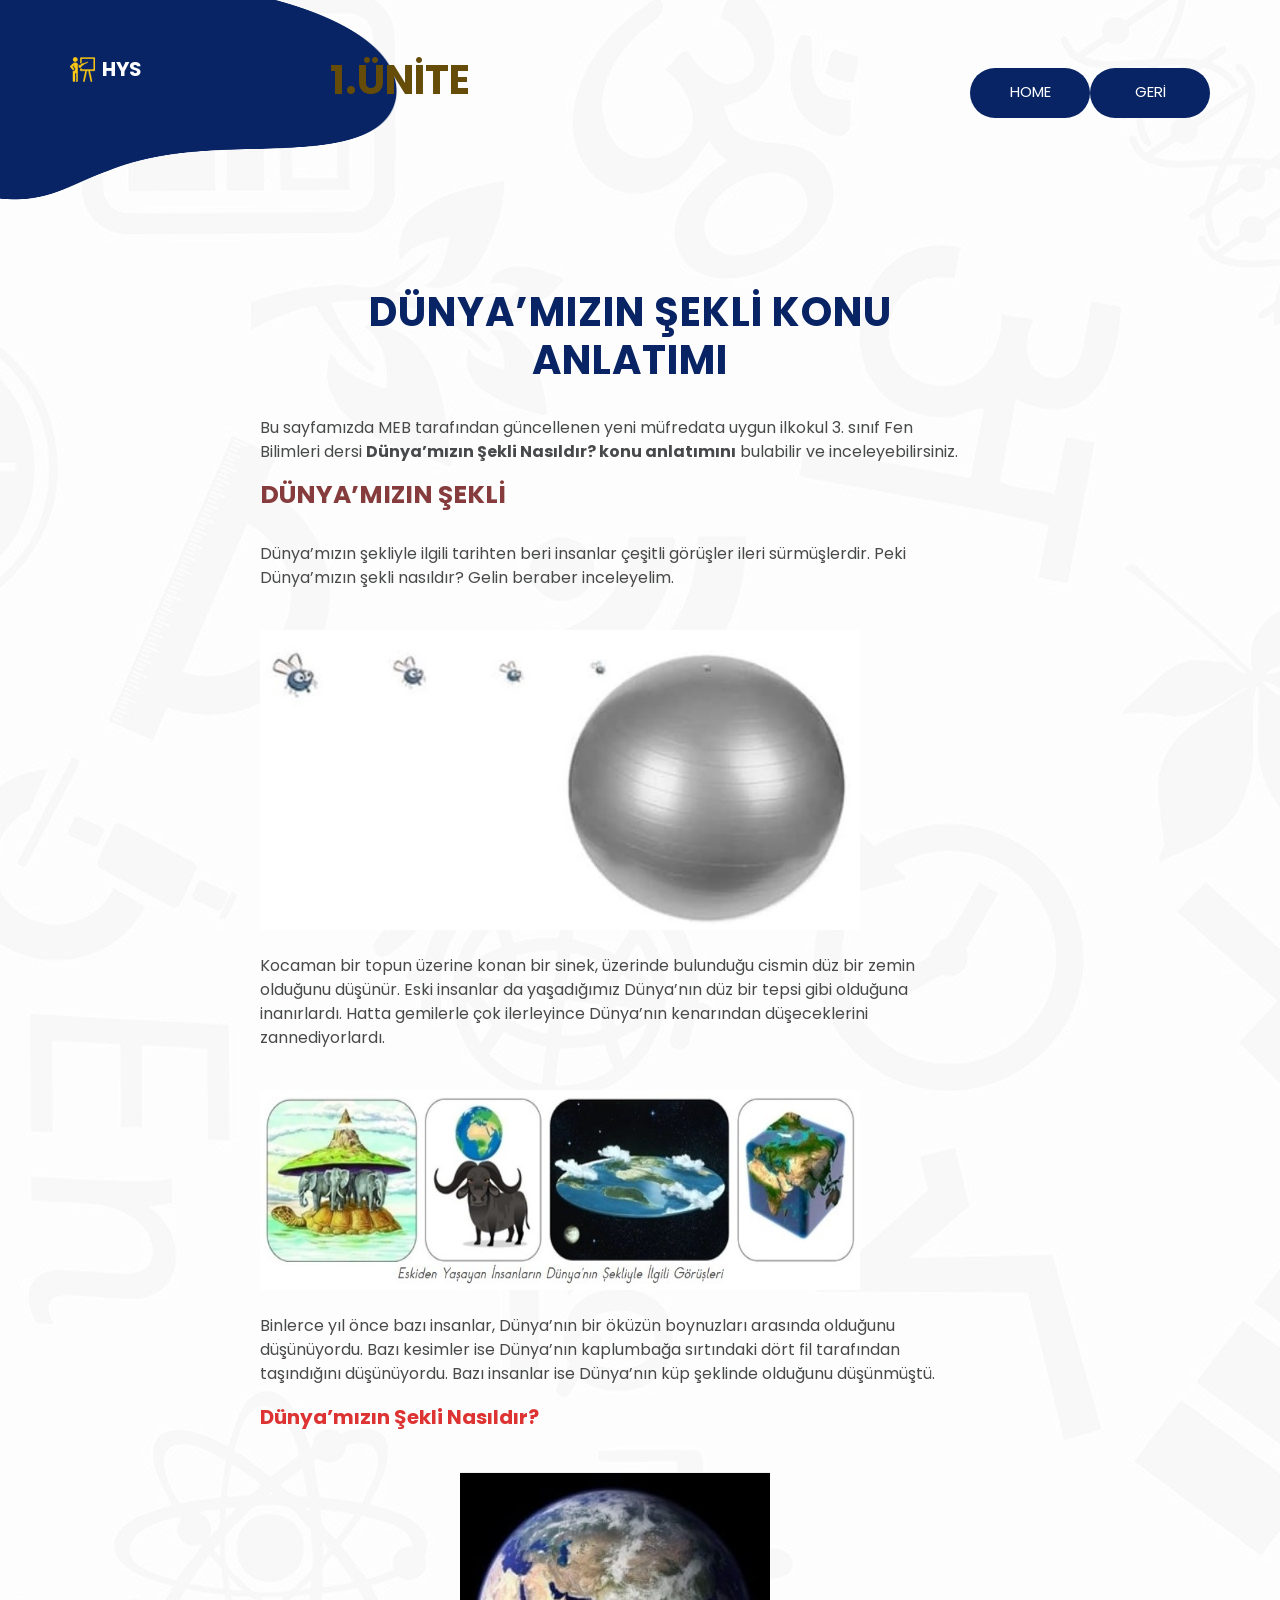
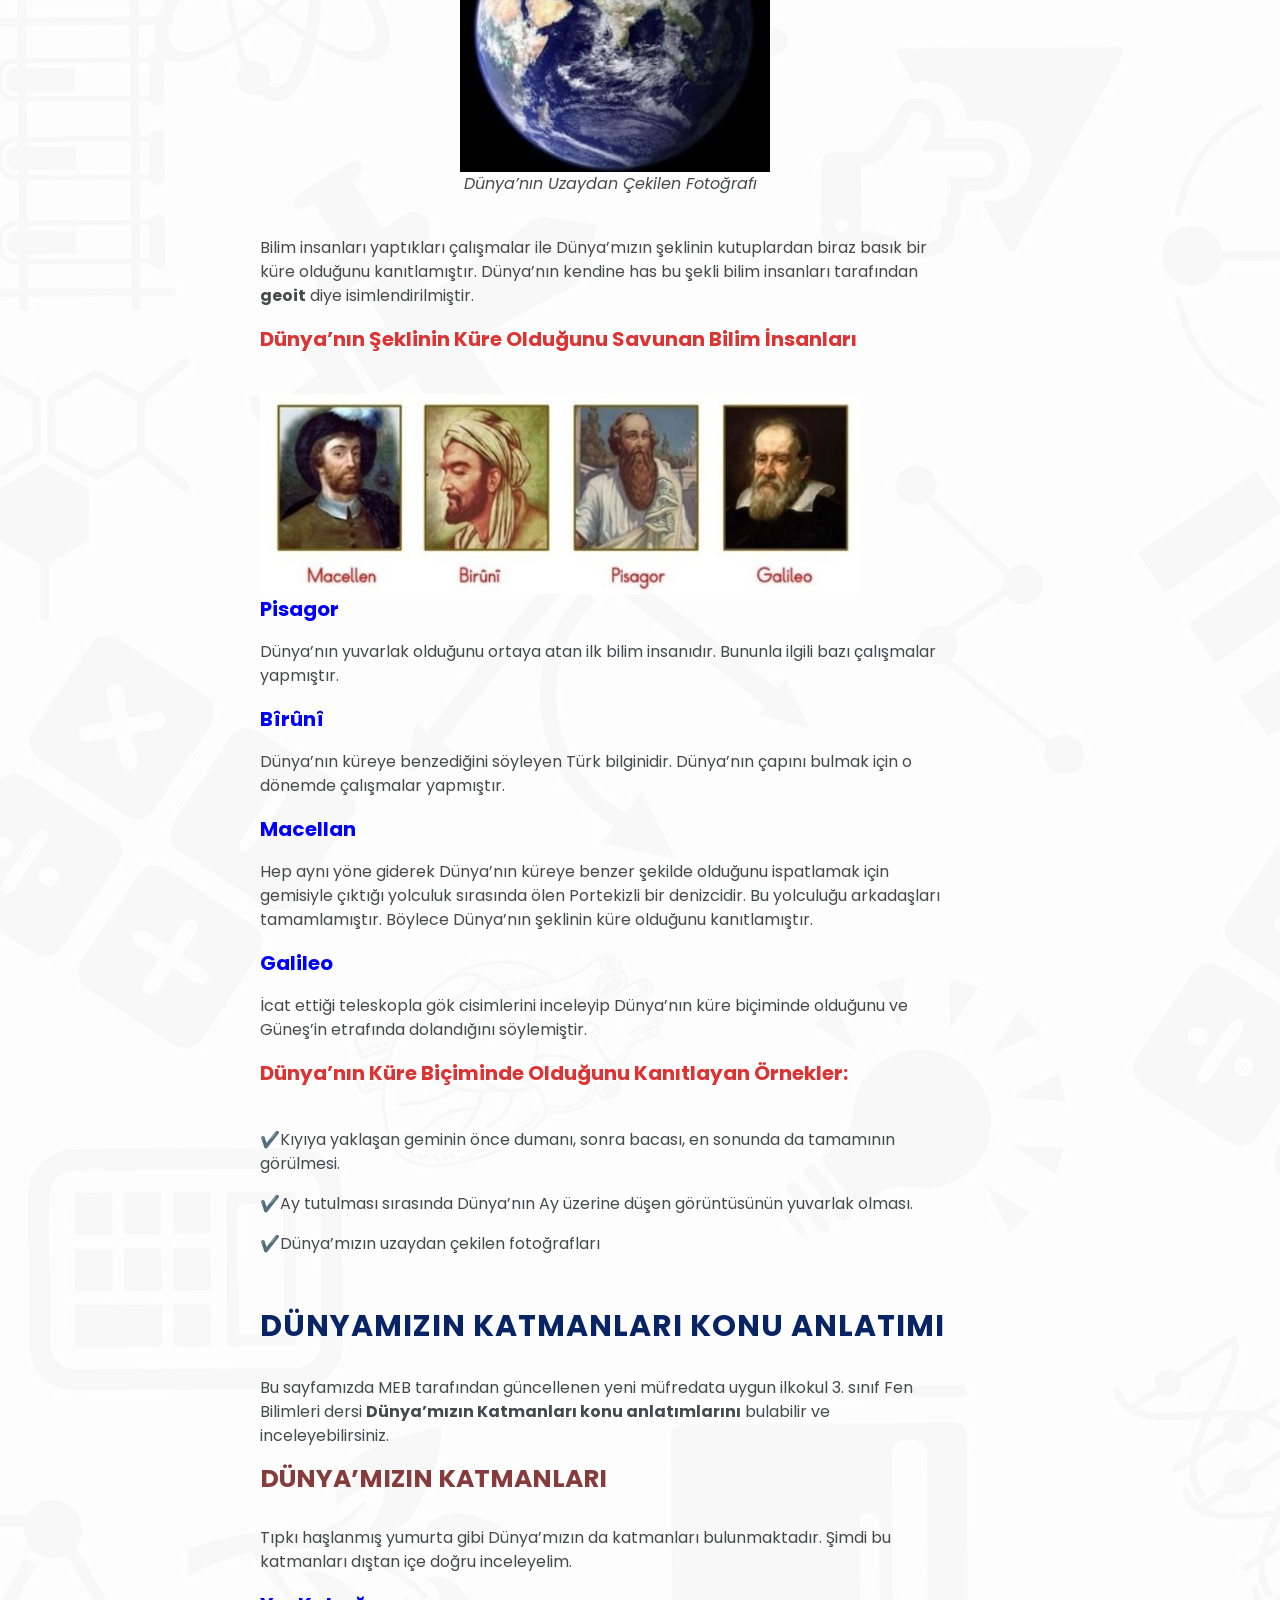
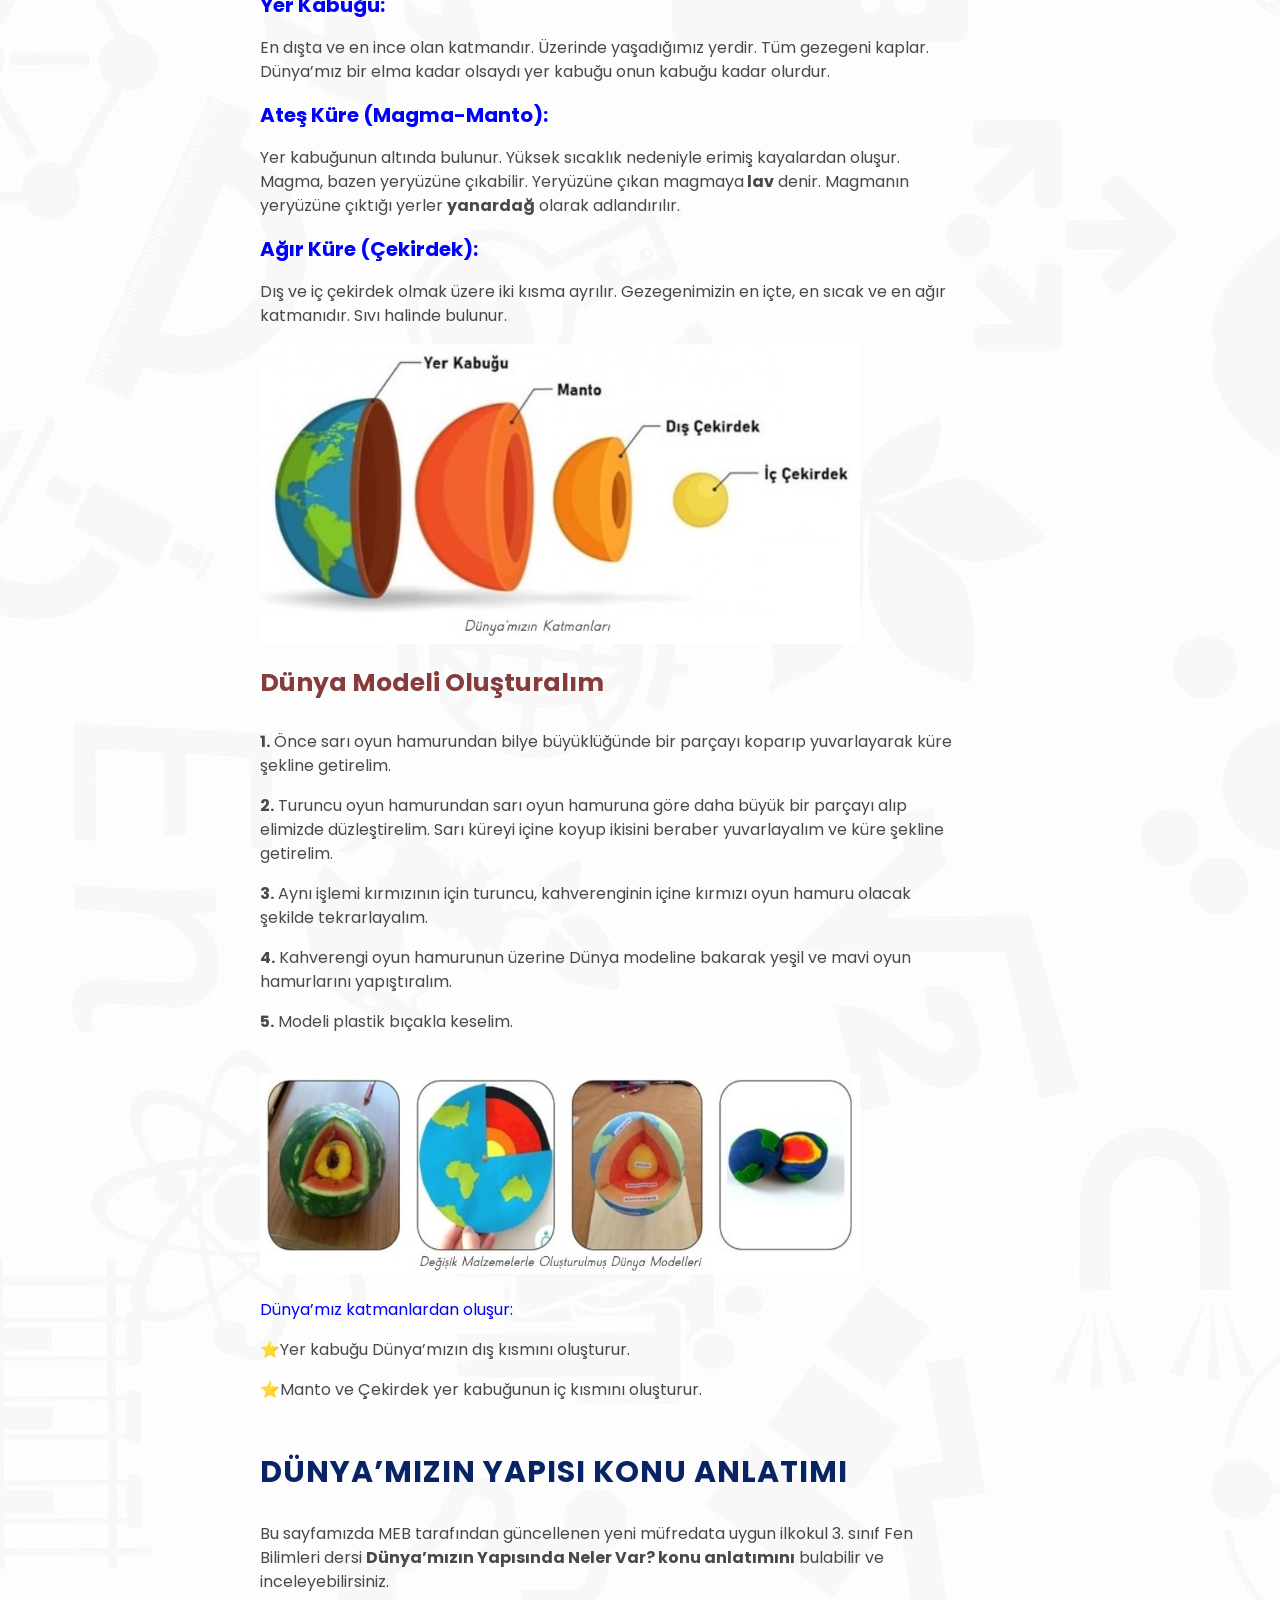
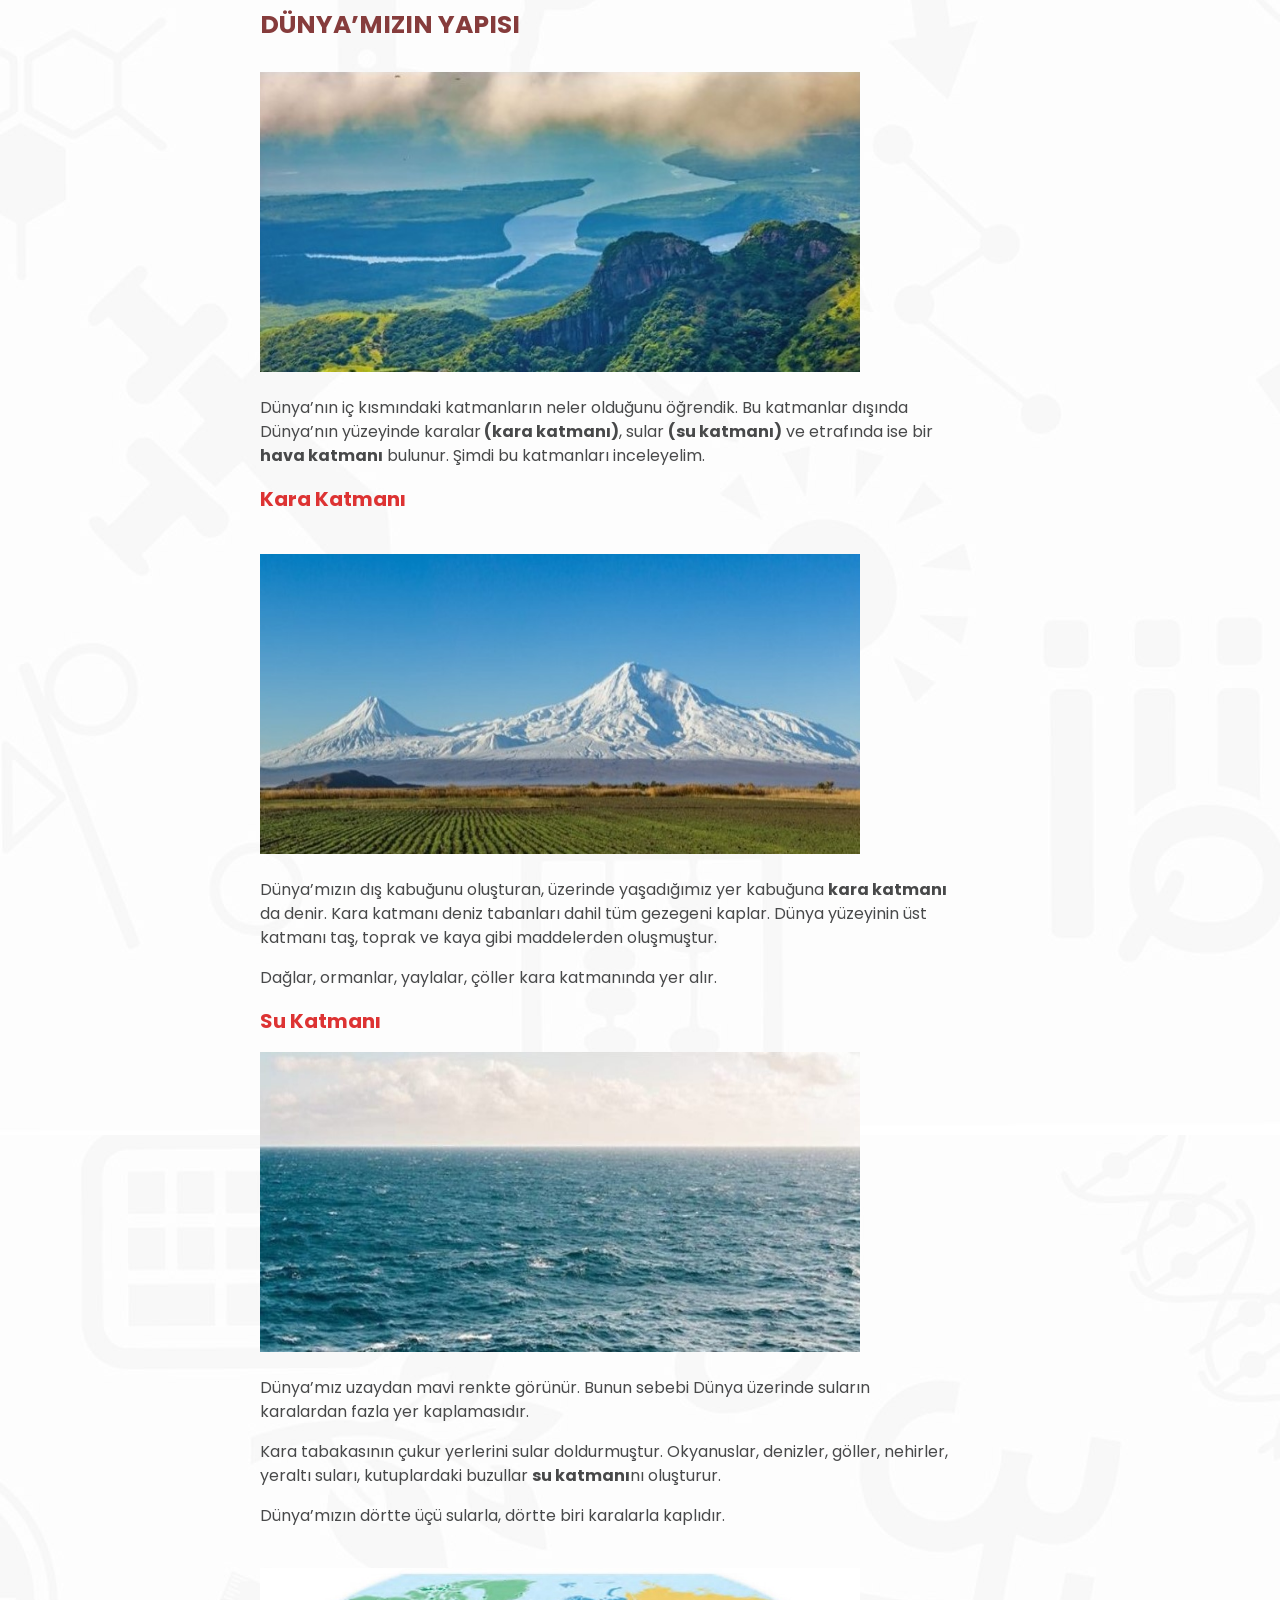
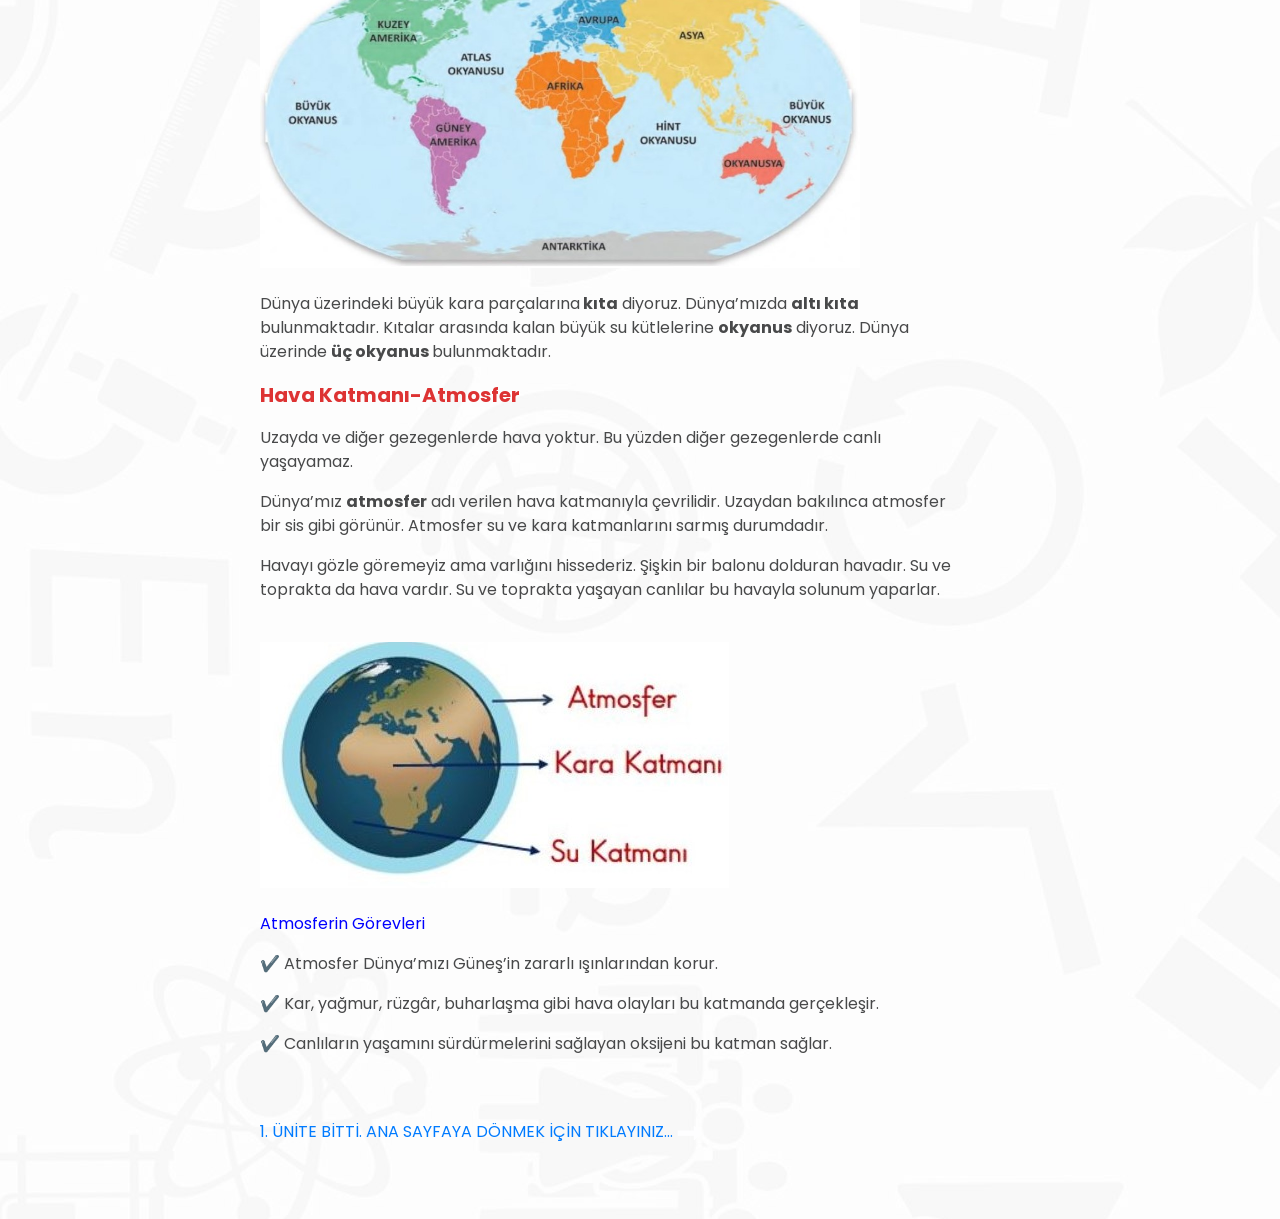
==== fen1.html @ 345efb1a "upload" ====
<!DOCTYPE html>
<html>

<head>
  <!-- Basic -->
  <meta charset="utf-8" />
  <meta http-equiv="X-UA-Compatible" content="IE=edge" />
  <!-- Mobile Metas -->
  <meta name="viewport" content="width=device-width, initial-scale=1, shrink-to-fit=no" />
  <!-- Site Metas -->
  <meta name="keywords" content="" />
  <meta name="description" content="" />
  <meta name="author" content="" />

  <title>HYS AKADEMİ</title>



  <!-- bootstrap core css -->
  <link rel="stylesheet" type="text/css" href="css/bootstrap.css" />
  <!-- progress barstle -->
  <link rel="stylesheet" href="css/css-circular-prog-bar.css">
  <!-- fonts style -->
  <link href="https://fonts.googleapis.com/css?family=Poppins:400,700&display=swap" rel="stylesheet">
  <!-- font wesome stylesheet -->
  <link rel="stylesheet" href="https://maxcdn.bootstrapcdn.com/font-awesome/4.3.0/css/font-awesome.min.css">
  <!-- Custom styles for this template -->
  <link href="css/style.css" rel="stylesheet" />
  <!-- responsive style -->
  <link href="css/responsive.css" rel="stylesheet" />




  <link rel="stylesheet" href="css/css-circular-prog-bar.css">


</head>

<body>
  <div class="top_container sub_pages">
    <!-- header section strats -->
    <header class="header_section">
      <div class="container">
        <nav class="navbar navbar-expand-lg custom_nav-container ">
          <a class="navbar-brand" href="index.html">
            <img src="images/logo.png" alt="">
            <span>
              HYS
            </span>
          </a>
          <button class="navbar-toggler" type="button" data-toggle="collapse" data-target="#navbarSupportedContent"
            aria-controls="navbarSupportedContent" aria-expanded="false" aria-label="Toggle navigation">
            <span class="navbar-toggler-icon"></span>
          </button>

          <div class="collapse navbar-collapse" id="navbarSupportedContent">
            <div class="d-flex ml-auto flex-column flex-lg-row align-items-center">
             <h2 class="en-üst">1.ÜNİTE</h2>
              <ul class="navbar-nav  ">
                <li class="nav-item active">

                <div class="d-flex justify-content-center mt-5">
                <a class="call_to-btn" href="index.html"><span>HOME</span></a>
                </li>
                <li class="nav-item active">

                <div class="d-flex justify-content-center mt-5">
                <a class="call_to-btn" href="fen.html"><span>GERİ</span></a>
                </li>
                
              </ul>
              
            </div>
        </nav>
      </div>
    </header>

  </div>
  <!-- end header section -->

  <!-- about section -->
  <section class="about_section layout_padding">
    <div class="container">
     <div class="yazılar">
   
    <h2 class="main-heading-mat "><br>
       DÜNYA’MIZIN ŞEKLİ KONU ANLATIMI
      </h2>
      <br>
      <p>Bu sayfamızda MEB tarafından güncellenen yeni müfredata uygun ilkokul 3. sınıf Fen Bilimleri dersi <b>Dünya’mızın Şekli Nasıldır? konu anlatımını</b> bulabilir ve inceleyebilirsiniz.</p>
       <h3 class="bas">DÜNYA’MIZIN ŞEKLİ</h3><br>
       <p>Dünya’mızın şekliyle ilgili tarihten beri insanlar çeşitli görüşler ileri sürmüşlerdir. Peki Dünya’mızın şekli nasıldır? Gelin beraber inceleyelim.</p><br>
       <img src="images/fen1.jpg" class="mat3-11"><br><br>
       <p>Kocaman bir topun üzerine konan bir sinek, üzerinde bulunduğu cismin düz bir zemin olduğunu düşünür. Eski insanlar da yaşadığımız Dünya’nın düz bir tepsi gibi olduğuna inanırlardı. Hatta gemilerle çok ilerleyince Dünya’nın kenarından düşeceklerini zannediyorlardı.</p>
       <br>
       <img src="images/fen2.jpg" class="mat3-20"><br><br>
       <p>Binlerce yıl önce bazı insanlar, Dünya’nın bir öküzün boynuzları arasında olduğunu düşünüyordu. Bazı kesimler ise Dünya’nın kaplumbağa sırtındaki dört fil tarafından taşındığını düşünüyordu. Bazı insanlar ise Dünya’nın küp şeklinde olduğunu düşünmüştü.</p>

       <p class="yan-baslık">Dünya’mızın Şekli Nasıldır?</p><br>
       <img src="images/fen3.jpg" class="fen3"><br>
       <p class="orta-yazı"><i>Dünya’nın Uzaydan Çekilen Fotoğrafı</i></p>
       <br>
       <p>Bilim insanları yaptıkları çalışmalar ile Dünya’mızın şeklinin kutuplardan biraz basık bir küre olduğunu kanıtlamıştır. Dünya’nın kendine has bu şekli bilim insanları tarafından <b>geoit</b> diye isimlendirilmiştir.</p>
       <p class="yan-baslık">Dünya’nın Şeklinin Küre Olduğunu Savunan Bilim İnsanları</p><br>
       <img src="images/fen4.jpg" class="mat3-20"><br>
       <p class="yan-baslık"><font color="blue">Pisagor</font><p>
       <p>Dünya’nın yuvarlak olduğunu ortaya atan ilk bilim insanıdır. Bununla ilgili bazı çalışmalar yapmıştır.</p>
       <p class="yan-baslık"><font color="blue">Bîrûnî</font><p>
       <p>Dünya’nın küreye benzediğini söyleyen Türk bilginidir. Dünya’nın çapını bulmak için o dönemde çalışmalar yapmıştır.</p>
       <p class="yan-baslık"><font color="blue">Macellan</font><p>
       <p>Hep aynı yöne giderek Dünya’nın küreye benzer şekilde olduğunu ispatlamak için gemisiyle çıktığı yolculuk sırasında ölen Portekizli bir denizcidir. Bu yolculuğu arkadaşları tamamlamıştır. Böylece Dünya’nın şeklinin küre olduğunu kanıtlamıştır.</p>
       <p class="yan-baslık"><font color="blue">Galileo</font><p>
       <p>İcat ettiği teleskopla gök cisimlerini inceleyip Dünya’nın küre biçiminde olduğunu ve Güneş’in etrafında dolandığını söylemiştir.</p>
       <p class="yan-baslık">Dünya’nın Küre Biçiminde Olduğunu Kanıtlayan Örnekler:</p><br>

       <p>✔️Kıyıya yaklaşan geminin önce dumanı, sonra bacası, en sonunda da tamamının görülmesi.</p>
       <p>✔️Ay tutulması sırasında Dünya’nın Ay üzerine düşen görüntüsünün yuvarlak olması.</p>
       <p>✔️Dünya’mızın uzaydan çekilen fotoğrafları</p>

       <!-- 2.KONU -->

      <h2 class="ritmik-bas"><br>
         DÜNYAMIZIN KATMANLARI KONU ANLATIMI
      </h2>
      <br>
      <p>Bu sayfamızda MEB tarafından güncellenen yeni müfredata uygun ilkokul 3. sınıf Fen Bilimleri dersi <b>Dünya’mızın Katmanları konu anlatımlarını</b> bulabilir ve inceleyebilirsiniz.</p>
      <h3 class="bas">DÜNYA’MIZIN KATMANLARI</h3><br>
      <p>Tıpkı haşlanmış yumurta gibi Dünya’mızın da katmanları bulunmaktadır. Şimdi bu katmanları dıştan içe doğru inceleyelim.</p>
      <p class="yan-baslık"><font color="blue">Yer Kabuğu:</font><p>
      <p>En dışta ve en ince olan katmandır. Üzerinde yaşadığımız yerdir. Tüm gezegeni kaplar. Dünya’mız bir elma kadar olsaydı yer kabuğu onun kabuğu kadar olurdur.</p>
      <p class="yan-baslık"><font color="blue">Ateş Küre (Magma-Manto):</font><p>
      <p>Yer kabuğunun altında bulunur. Yüksek sıcaklık nedeniyle erimiş kayalardan oluşur. Magma, bazen yeryüzüne çıkabilir. Yeryüzüne çıkan magmaya<b> lav</b> denir.  Magmanın yeryüzüne çıktığı yerler <b>yanardağ</b> olarak adlandırılır.</p>
      <p class="yan-baslık"><font color="blue">Ağır Küre (Çekirdek):</font><p>
      <p>Dış ve iç çekirdek olmak üzere iki kısma ayrılır. Gezegenimizin en içte, en sıcak ve en ağır katmanıdır. Sıvı halinde bulunur.</p>
      <img src="images/fen5.jpg" class="mat3-11"><br><br>
      <h3 class="bas">Dünya Modeli Oluşturalım</h3><br>
      <p><b>1.</b> Önce sarı oyun hamurundan bilye büyüklüğünde bir parçayı koparıp yuvarlayarak küre şekline getirelim.</p>
      <p><b>2.</b> Turuncu oyun hamurundan sarı oyun hamuruna göre daha büyük bir parçayı alıp elimizde düzleştirelim. Sarı küreyi içine koyup ikisini beraber yuvarlayalım ve küre şekline getirelim.</p>
      <p><b>3.</b> Aynı işlemi kırmızının için turuncu, kahverenginin içine kırmızı oyun hamuru olacak şekilde tekrarlayalım.</p>
      <p><b>4.</b> Kahverengi oyun hamurunun üzerine Dünya modeline bakarak yeşil ve mavi oyun hamurlarını yapıştıralım.</p>
      <p><b>5.</b> Modeli plastik bıçakla keselim.</p><br>
        <img src="images/fen6.jpg" class="mat3-20"><br><br>

      <p><font color="blue">Dünya’mız katmanlardan oluşur:</font></p>
      <p>⭐Yer kabuğu Dünya’mızın dış kısmını oluşturur.</p>
      <p>⭐Manto ve Çekirdek yer kabuğunun iç kısmını oluşturur.</p>

      <!-- 3.KONU -->

       <h2 class="ritmik-bas"><br>
        DÜNYA’MIZIN YAPISI KONU ANLATIMI
      </h2>
      <br>
      <p>Bu sayfamızda MEB tarafından güncellenen yeni müfredata uygun ilkokul 3. sınıf Fen Bilimleri dersi <b>Dünya’mızın Yapısında Neler Var? konu anlatımını</b> bulabilir ve inceleyebilirsiniz.</p>
      <h3 class="bas">DÜNYA’MIZIN YAPISI</h3><br>
      <img src="images/fen7.jpg" class="mat3-11"><br><br>
      <p>Dünya’nın iç kısmındaki katmanların neler olduğunu öğrendik. Bu katmanlar dışında Dünya’nın yüzeyinde karalar<b> (kara katmanı)</b>, sular <b>(su katmanı)</b> ve etrafında ise bir <b>hava katmanı</b> bulunur. Şimdi bu katmanları inceleyelim.</p>
      <p class="yan-baslık">Kara Katmanı</p><br>
      <img src="images/fen8.jpg" class="mat3-11"><br><br>
      <p>Dünya’mızın dış kabuğunu oluşturan, üzerinde yaşadığımız yer kabuğuna <b>kara katmanı </b>da denir. Kara katmanı deniz tabanları dahil tüm gezegeni kaplar. Dünya yüzeyinin üst katmanı taş, toprak ve kaya gibi maddelerden oluşmuştur.</p>
      <p>Dağlar, ormanlar, yaylalar, çöller kara katmanında yer alır.</p>


      <p class="yan-baslık">Su Katmanı</p>
      <img src="images/fen9.jpg" class="mat3-11"><br><br>
      <p>Dünya’mız uzaydan mavi renkte görünür. Bunun sebebi Dünya üzerinde suların karalardan fazla yer kaplamasıdır.</p>
      <p>Kara tabakasının çukur yerlerini sular doldurmuştur. Okyanuslar, denizler, göller, nehirler, yeraltı suları, kutuplardaki buzullar <b>su katmanı</b>nı oluşturur.</p>
      <p>Dünya’mızın dörtte üçü sularla, dörtte biri karalarla kaplıdır.</p><br>
      <img src="images/fen10.jpg" class="mat3-11"><br><br>
      <p>Dünya üzerindeki büyük kara parçalarına<b> kıta</b> diyoruz. Dünya’mızda <b>altı kıta</b> bulunmaktadır. Kıtalar arasında kalan büyük su kütlelerine <b>okyanus</b> diyoruz. Dünya üzerinde <b>üç okyanus </b>bulunmaktadır.</p>


      <p class="yan-baslık">Hava Katmanı-Atmosfer</p>
      <p>Uzayda ve diğer gezegenlerde hava yoktur. Bu yüzden diğer gezegenlerde canlı yaşayamaz.</p>
      <p>Dünya’mız <b>atmosfer</b> adı verilen hava katmanıyla çevrilidir. Uzaydan bakılınca atmosfer bir sis gibi görünür. Atmosfer su ve kara katmanlarını sarmış durumdadır.</p>
      <p>Havayı gözle göremeyiz ama varlığını hissederiz. Şişkin bir balonu dolduran havadır. Su ve toprakta da hava vardır. Su ve toprakta yaşayan canlılar bu havayla solunum yaparlar.</p>
      <br>
      <img src="images/fen11.jpg" class=""><br><br>
      <p><font color="blue">Atmosferin Görevleri</font></p>
      <p> ✔️ Atmosfer Dünya’mızı Güneş’in zararlı ışınlarından korur.</p>
      <p> ✔️ Kar, yağmur, rüzgâr, buharlaşma gibi hava olayları bu katmanda gerçekleşir.</p>
      <p> ✔️ Canlıların yaşamını sürdürmelerini sağlayan oksijeni bu katman sağlar.</p>
      <br><br>
      <a href="fen.html">1. ÜNİTE BİTTİ. ANA SAYFAYA DÖNMEK İÇİN TIKLAYINIZ...</a>


          <img src="images/right-arrow.png" alt="">
        </a>
      </div>
    </div>
  </section>


  <!-- about section -->





  <!-- footer section -->

  <!-- footer section -->

  <script type="text/javascript" src="js/jquery-3.4.1.min.js"></script>
  <script type="text/javascript" src="js/bootstrap.js"></script>
  <!-- progreesbar script -->

  </script>

</body>

</html>
---- css/style.css ----
body {
  font-family: 'Poppins', sans-serif;

  color: #48494a;
  background-image: url(../images/body-bg.jpg);
}

.layout_padding {
  padding: 75px 0;
}

.layout_padding2 {
  padding: 45px 0;
}

.layout_padding2-top {
  padding-top: 45px;
}

.layout_padding-top {
  padding-top: 75px;
}
.ing-img{
  margin-top: 80px;
  margin-right: 100px;
  margin-left: 800px;
  width: 600px;
  height: 400px;
}
.mat-img{
  margin-top: 90px;
  margin-right: 100px;
  margin-left: 800px;
  width: 600px;
  height: 600px;

}
.img-fen{
  margin-top: 90px;
  margin-right: 100px;
  margin-left: 900px;
  width: 400px;
  height: 400px;


}
.ok{
  width: 15px;
  height: 17px;
}

.layout_padding-bottom {
  padding-bottom: 75px;
}
ul{
  list-style: none;
  padding: 0;
  margin: 0;
}
ul li a{
  display: block;
  text-decoration: none;
  color:#fff;
  background-color: #082465;
  width: 120px;
  height: 50px;
  text-align: center;
  border-radius: 30px;
  font-style: inherit;
}
ul#main li{
  float: left;
  position: relative;
}
ul#main li ul{
  display: none;
  position: absolute;
  left: 0;
  
}

ul#main li:hover ul{
  display: block;
}

.call_to-btn {
  display: inline-block;
  padding: 12px 20px;
  border-radius: 30px;
  font-size: 15px;
  text-transform: uppercase;
  background-color: #082465;
  border: 1px solid transparent;
  color: #fff;
  transition: all 0.3s ease 0s;
}

.hero_section .call_to-btn {
  padding: 12px 35px;
}

.call_to-btn img {
  width: 18px;
  margin-left: 10px;
}

.btn_on-hover {
  transition: all 0.3s ease 0s;
}

.call_to-btn:hover,
.btn_on-hover:hover {
  color: #fff;
  -webkit-box-shadow: 0px 5px 10px -5px rgba(0, 0, 0, 0.7);
  -moz-box-shadow: 0px 5px 10px -5px rgba(0, 0, 0, 0.7);
  box-shadow: 0px 5px 10px -5px rgba(0, 0, 0, 0.7);
  color: #fff;
  transform: translateY(-7px);
}
.bas{
  color: rgb(134, 60, 60);

  font-weight: bold;
  font-size: 25px;
}
.en-üst{
  color: #654c08;
  font-weight: bold;
  font-size: 40px;
  margin-top: 30px;
  margin-right: 500px;
  

}
.yan-baslık{

  color: #d33;
  font-weight: bold;
  font-size: 20px;

}
.yıldız{
  width: 30px;
  height: 30px;
}
.ornek{
  color: red;
  font-size: 20px;
}
.yazılar{
  width: 700px;
  margin-left: 190px;
 
  
}
.img-mat2{
  width: 500px;
  height: 200px;
}
.img-ritmik{
  width: 600px;
  height: 200px;
}
.img-mat5{
  width: 600px;
  height: 300px;
}
.img-yu{
  width: 700px;
  height: 100px;
}
.img-20{
  width: 600px;
  height: 300px;
}
.img-22{
  width: 700px;
  height: 150px;
}
.img-24{
  width: 700px;
  height: 200px;
}
.img-25{
  width: 700px;
  height: 400px;
}
.img-28{

  width: 700px;
  height: 200px;
}
.img-31{

  width: 700px;
  height: 200px;
}
.img-34{
  width: 500px;
  height: 80px;
}
.img-41{
  width: 700px;
  height: 300px;

}
.img-44{
  width: 700px;
  height: 200px;


}
.mat2-1{
  width: 500px;
  height: 140px;

}
.mat2-4{
  width: 500px;
  height: 250px;
}
.tr{
  width: 800px;
  height: 50px;
  background-color: #EF9A9A;
  text-align: center;
  border-style: double;
}
.tr-2{
  width: 800px;
  height: 50px;
  background-color: #90CAF9;
  text-align: center;
  border-style: double;

}
.td{
  width: 180px;
  border-style: double;
}
.mat2-7{
  width: 600px;
  height: 200px;
  margin-left: 60px;
}
.ornek-yazı{
  margin-top: -170px;
  margin-left: 260px;
}
.mat2-10{
  width: 600px;
  height: 200px;
}
.mat2-14{
  width: 600px;
  height: 400px;

}
.mat2-15{
  width: 500px;
  height: 300px;
}
.mat3-2{
  width: 400px;
  height: 250px;
  text-align: center;
  margin-left: 100px;
}
.mat3-11{
  width: 600px;
  height: 300px;
}
.mat3-20{
  width: 600px;
  height: 200px;
}
.mat3-28{
  width: 600px;
  height: 150px;
}
.fen3{
  width: 310px;
  height: 300px;
  margin-left: 200px;
}
.fen14{
  width: 300px;
  height: 300px;
}
.fen16{
  margin-left: 500px;
  width: 310px;
  height: 325px;
  margin-top: -360px;
}
.fen17{
  width: 500px;
  height: 400px;
  margin-left: 100px;
  
}
.fen18{
  width: 250px;
  height: 250px;
  margin-top: -160px;
}
.fen19{
  width: 310px;
  height: 200px;
  margin-left: 200px;
}
.fen21{
  margin-left: 100px;
}
.fen26{
  width: 400px;
  height: 300px;
  margin-left: 120px;
}
.fen29{
  width: 550px;
  height: 220px;
}
.fen30{
  margin-left: 150px;
  
}
.yan-yazı1{
  margin-left: 300px;

}
.ing1{
  width: 600px;
  height: 400px;
}
.ing4{
  width: 600px;
  height: 300px;
  margin-left: 120px;
}
.ing5{
  margin-left: 40px;
}
.ing6{
  width: 600px;
  height: 200px;
  margin-left: 20px;
}
.ing8{
  width: 600px;
  height: 400px;
  margin-left: 20px;
}
.ing9{
  width: 800px;
  height: 260px;
}
.ing12{
  width: 650px;
  height: 280px;
  margin-left: 40px;
}
.ing18{
  width: 600px;
  height: 300px;
  margin-left: 20px;
}
.ing20{
  width: 200px;
  height: 130px;
  margin-left: 20px;
}
.ing21{
  width: 200px;
  height: 130px;
  margin-left: 200px;
  margin-top: -100;


}
.ing22{
  width: 200px;
  height: 130px;
  margin-left: 20px;
  margin-top: 30px;
 
}
.p1{
  padding-top: 10px;
  padding-right: 10px;
  padding-left: 10px;
}
.p2{
  width: 250px;
  height: 40px;
  background-color: rgb(232, 173, 255);
  border-radius: 5px;
  text-align: center;
  padding-top: 6px;
 
}
.ing26{
  width: 500px;
  height: 300px;
  margin-left: 20px;
}
.ing28{
  width: 600px;
  height: 400px;
  margin-left: 20px;
}
.ing31{
  width: 700px;
  height: 400px;
  margin-left: 20px;
}
.p3{
  width: 250px;
  height: 40px;
  background-color: rgb(232, 173, 255);
  border-radius: 5px;
  text-align: center;
  padding-top: 6px;
  margin-left: 350px;
  margin-top: -113px;


}
.p4{
  width: 250px;
  height: 40px;
  background-color: rgb(232, 173, 255);
  border-radius: 5px;
  text-align: center;
  padding-top: 6px;
  margin-left: 350px;
 

}
.p5{
  width: 160px;
  height: 40px;
  border-radius: 8px;
  text-align: center;
  padding-top: 6px;
  float: left;
  background-color: rgb(232, 173, 255);
  margin-left: 15px;
  
}
.p6{
  width: 400px;
  height: 110px;
  border-color: rgb(221, 142, 51);
  border-width: 2px;
  border-radius: 10px;
  background-color: white;
  border-style: outset;
  padding-top: 15px;
  padding-left: 10px;
  
  
}
.p7{
  width: 300px;
  height: 110px;
  border-color: rgb(207, 85, 213);
  border-width: 2px;
  border-radius: 10px;
  background-color: white;
  border-style: outset;
  padding-top: 15px;
  padding-left: 20px;
  margin-left: 430px;
  margin-top: -125px;
  

}
.p8{
  width: 300px;
  height: 110px;
  border-color: rgb(61, 50, 151);
  border-width: 2px;
  border-radius: 10px;
  background-color: white;
  border-style: outset;
  padding-top: 15px;
  padding-left: 10px;
  margin-bottom: 10px;
 
  
}
.p9{
  width: 300px;
  height: 110px;
  border-color: rgb(26, 138, 32);
  border-width: 2px;
  border-radius: 10px;
  background-color: white;
  border-style: outset;
  padding-top: 15px;
  padding-left: 10px;
  margin-bottom: 10px;
  margin-left: 340px;
  margin-top: -145px;
  
  

}
.p10{
  width: 200px;
  height: 100px;
  border-color: rgb(46, 41, 67);
  border-width: 2px;
  border-radius: 10px;
  background-color: white;
  border-style: outset;
  padding-top: 15px;
  padding-left: 10px;
  margin-top: 15px;
  margin-bottom: 10px;
  float: left;
  
}
.p11{
  width: 200px;
  height: 100px;
  border-color: rgb(46, 41, 67);
  border-width: 2px;
  border-radius: 10px;
  background-color: white;
  border-style: outset;
  padding-top: 15px;
  padding-left: 10px;
  margin-top: 15px;
  margin-bottom: 10px;
  margin-left: 15px;
  float: left;
}

.p13-1{
  width: 130px;
  height: 40px;
  background-color:hsla(9, 100%, 64%, 0.4);
  border-radius: 5px;
  text-align: center;
  margin-top: 15px;
  margin-left: 5px;
  padding-top: 7px;
  float: right;

}
.p13{
  width: 130px;
  height: 40px;
  background-color:hsla(9, 100%, 64%, 0.4);
  border-radius: 5px;
  float: right;
  text-align: center;
  margin-left: 15px;
  margin-top: 15px;
  padding-top: 7px;
}
.ing-div1{
  width: 700px;
  height: 200px;
  background-color: #BBDEFB;
  border-radius: 25px;
  padding-left: 25px;
  border-color: #232323;
  border-width: 2px;
  border-style: outset;
}

.orta-yazı{
  text-align: center;
}
.table-1{
 
border-color: #654c08;
border-style: groove;
text-align: center;
}
.mat3-kutu{
  background-color: rgb(183, 217, 239);
  width: 800px;
  height: 50px;
  text-align: center;
  padding-top: 10px;
}

.mat3-kutu-1{
  background-color: rgb(183, 217, 239);
  width: 800px;
  height: 70px;
  text-align: center;
  padding-top: 10px;
}

.mat3-kutu-2{
  background-color: #FFF9C4;
  width: 800px;
  height: 50px;
  text-align: center;
  padding-top: 10px;
  color: rgb(169, 119, 52);
}
.quiz-buton{
  background-color: #8D6E63;
  display: inline-block;
  padding: 12px 20px;
  border-radius: 30px;
  font-size: 15px;
  text-transform: uppercase;
  border: 1px solid transparent;
  color: #fff;
  transition: all 0.3s ease 0s;
  margin-left: 500px;
  
}
.hero_section .quiz-buton {
  padding: 12px 35px;
}

.quiz-buton img {
  width: 18px;
  margin-left: 10px;
}

.btn_on-hover {
  transition: all 0.3s ease 0s;
}

.quiz-buton:hover,
.btn_on-hover:hover {
  color: #fff;
  -webkit-box-shadow: 0px 5px 10px -5px rgba(0, 0, 0, 0.7);
  -moz-box-shadow: 0px 5px 10px -5px rgba(0, 0, 0, 0.7);
  box-shadow: 0px 5px 10px -5px rgba(0, 0, 0, 0.7);
  color: #fff;
  transform: translateY(-7px);
}


.main-heading {
  color: #082465;
  font-weight: bold;
  font-size: 20px;
  margin-top: -100px;
  
}
.main-heading-mat{
  color: #082465;
  font-weight: bold;
  font-size: 40px;
  margin-top: -150px;
  margin-left: 40px;
  text-transform: uppercase;
  letter-spacing: 1px;
  text-align: center;

}
.ritmik-bas{
  color: #082465;
  font-weight: bold;
  font-size: 30px;
  text-transform: uppercase;
  letter-spacing: 1px;
  
}
.baslık{
  color: #082465;
  font-weight: bold;
  font-size: 20px;

}
.küçüktür{
  width: 180px;
  height: 50px;
  padding-top: 12px;
  padding-left: 14px;
  border-radius: 25px;
  border-color: #654c08;
  border-style: inherit;
  background-color: #bec9d3;
}
.büyüktür{
  width: 180px;
  height: 50px;
  padding-top: 12px;
  padding-left: 14px;
  border-radius: 25px;
  border-color: #654c08;
  border-style: inherit;
  background-color: #bec9d3;
  margin-left: 200px;
  float: left;
  margin-top: -50px;

}
.esittir{
  width: 180px;
  height: 50px;
  padding-top: 12px;
  padding-left: 18px;
  border-radius: 25px;
  border-color: #654c08;
  border-style: inherit;
  background-color: #bec9d3;
  margin-left: 400px;
  float: left;
  margin-top: -50px;
  

}
.sıralama{
  margin-left: 200px;
  color: rgb(51, 51, 221);
  font-size: 20px;

}

/*header section*/

.header_section {
  padding-top: 10px;
}

nav.navbar.navbar-expand-lg {

  padding: 10px 0;
}

.custom_nav-container.navbar-expand-lg .navbar-nav .nav-link {
  padding: 10px 20px;
  color: #2d2c2c;
  font-size: 25px;
  text-align: center;
  text-transform: uppercase;
}

.custom_nav-container.navbar-expand-lg .navbar-nav .nav-item.active .nav-link {
  color: #232323;
}

a,
a:hover,
a:focus {
  text-decoration: none;
}

a:hover,
a:focus {
  color: initial;
}

.btn,
.btn:focus {
  outline: none !important;
  box-shadow: none;
}

.top_container {
  height: 95vh;
  position: relative;
}

.top_container::before {
  content: "";
  position: absolute;
  width: 48%;
  height: 100%;
  background: url(../images/hero-bg.png);
  background-size: cover;
  background-position: right bottom;
  background-repeat: no-repeat;
  z-index: -1;
}

.top_container.sub_pages::before {
  background-size: 400px 200px;
  background-position: top left;
}

.top_container.sub_pages {
  height: 35vh;
}

.top_container.sub_page {
  height: auto;
}

.navbar-brand img {
  width: 25px;
  margin-right: 7px;
}


.custom_nav-container .nav_search-btn {
  background-image: url(../images/search-icon.png);
  background-size: 22px;
  background-repeat: no-repeat;
  background-position-y: 7px;
  width: 35px;
  height: 35px;
  padding: 0;
  border: none;
}

.navbar-brand {
  display: flex;
  align-items: center;
}

.navbar-brand span {
  font-size: 20px;
  font-weight: 700;
  color: #fefefe;
}

.custom_nav-container {
  z-index: 99999;
  padding: 15px 0;
}

.custom_nav-container .navbar-toggler {
  outline: none;
}

.custom_nav-container .navbar-toggler .navbar-toggler-icon {
  background-image: url(../images/menu.png);
  background-size: 40px;
}

/*end header section*/

/* hero section */
.hero-container {
  display: flex;
  padding-top: 50px;
  padding-bottom: 75px;
}

.hero_detail-box {
  width: 45%;
}

.hero_img-container {
  width: 55%;
}

.hero_detail-box {
  color: #fefeff;
}

.hero_detail-box h1 {
  text-transform: uppercase;
  font-size: 50px;
  color: #fec913;
  font-weight: bold;
}


.hero_detail-box p {
  margin-top: 20px;
  margin-bottom: 35px;
}


/* end hero section */

/* about section */
.about_img-box {
  width: 65%;
  margin: 10px auto;
}

/* about section */

/* teacher container */
.teacher_section .card {
  border: none;
  background-color: transparent;
}

.teacher_section .card-title {
  text-align: center;
  color: #48494a;
}

/* end teacher container */

/* vehicle section */
.vehicle_img-box {
  width: 60%;
  margin: 0 auto;
}

.vehicle_section .carousel-control-prev,
.vehicle_section .carousel-control-next {
  opacity: 1;
}

.vehicle_section .carousel-control-prev-icon,
.vehicle_section .carousel-control-next-icon {
  width: 50px;
  height: 50px;
  background-color: #082465;
  border-radius: 100%;
  background-size: 10px;
  background-position: center;
}

.vehicle_section .carousel-control-prev-icon {
  background-image: url(../images/prev.png);
}

.vehicle_section .carousel-control-next-icon {
  background-image: url(../images/next.png);
}



/* end vehicle section */

/* client section */
.client_section {
  background-image: url(../images/shape-1.png);
  background-repeat: no-repeat;

  background-position: right;

  background-size: 18%;
}

.client_container {
  width: 80%;
  margin: 0 auto;
  padding: 35px;
  background-color: #fefeff;
  -webkit-box-shadow: 0px 0px 5px 0px rgba(163, 158, 163, 1);
  -moz-box-shadow: 0px 0px 5px 0px rgba(163, 158, 163, 1);
  box-shadow: 0px 0px 5px 0px rgba(163, 158, 163, 1);
  border-radius: 20px;
}

.client_detail-box h4 {
  color: #082465;
}

.client_detail-box span {
  text-transform: uppercase;
  color: #48494a;
}

.client_detail .client_img-box {
  width: 100px;
  margin-right: 15px;
}

.client_detail .client_img-box img {
  width: 100%;
}




/* end client section */


/* contact section */
.contact_section {
  background-image: url(../images/shape-2.png);
  background-repeat: no-repeat;
  background-size: 14%;
  background-position: left center;
}

.contact-form {
  padding: 25px;
  border-radius: 20px;
}

.contact-form input {
  border: none;
  outline: none;
  background-color: #dedee0;
  width: 100%;
  margin: 10px 0;
  padding: 7px 10px;
}

.contact-form .input_message {
  height: 120px;
}

.contact-form input::placeholder {
  color: #fff;
}

.contact-form button {
  border: none;
  outline: none;
  padding: 7px 50px;
  text-transform: uppercase;
  margin-top: 25px;
  background-color: #fec913;
  color: #fff;
}

/* end contact section */

/* admission section */


.admission_section .container-fluid.position-relative {
  height: 500px;
}

.admission_container {
  width: 770px;
  bottom: 0;
  left: 50%;
  transform: translateX(-50%);
  display: flex;
}


.admission_img-box {
  width: 50%;
  border-radius: 25px 0 0 25px;
  overflow: hidden;
}

.admission_detail {
  width: 50%;
  background-color: #082465;
  padding: 20px;
  color: #fefeff;
  border-radius: 0 25px 25px 0;
}


.admission_img-box img {
  width: 100%;
}

.admission_detail .admission_btn {
  background-color: #fec913;
  padding: 7px 35px;
  color: #fefeff;
  font-size: 15px;
  border-radius: 5px;
}

/* end admission section */

/* call section */
.call_section h2 {
  text-align: center;
  margin: 15px 0;
}

.landing_section .number_heading {
  color: #fec913;
}

.landing_section p {
  text-align: center;
  margin-top: 15px;
}

/* end call section */

/* footer section*/

.footer_section {
  background-color: #082465;
  padding: 20px 0;
  font-family: "Roboto", sans-serif;
}

.footer_section p {
  color: #fdfdfe;
  margin: 0;
  text-align: center;
}

.footer_section a {
  color: #fdfdfe;
}

#gerisayim {
  font-family: 'FFF Galaxy', sans-serif;
  position: sticky;
  left: 81%;
  top: 10%;
  color: rgba(25, 8, 101, 0.34);
  font-size: 50px;
  font-weight: bolder;
}




.kolon {
  padding: 1px;
  
}
  
.sol {
  width: 75%;
}
  
.sag {
  position: sticky;
  float: right;
  width: 20%;
  text-align: end;
  margin-right: 80px;
  

}

#baslık{
  text-align: center;
  margin-bottom:100px;
  font-weight: bolder;
  font-size: 50px;
}


/* end footer section*/
---- css/responsive.css ----
@media (max-width: 1120px) {}

@media (max-width: 992px) {


    .top_container {
        height: auto;
    }

    .top_container.sub_pages {
        height: auto;
    }

    .top_container.sub_pages::before {
        background-size: cover;
    }

    .client_box-container {

        width: 90%;

    }

    .service_detail-container {
        width: 90%;
    }

    .hero-container {
        flex-direction: column;
    }

    .hero_detail-box {
        width: 100%;
        margin-bottom: 45px;
    }

    .hero_img-container {
        width: 100%;
    }

    .top_container::before {
        width: 200%;

    }

    .custom_nav-container.navbar-expand-lg .navbar-nav .nav-item.active .nav-link,
    .custom_nav-container.navbar-expand-lg .navbar-nav .nav-link {

        color: #fff;
    }

    .custom_nav-container .nav_search-btn {
        background-image: url(../images/search-icon-mobile.png);
        background-position: center;
    }
}

@media (max-width: 820px) {
    .admission_container {
        width: 450px;
        flex-direction: column;
    }

    .admission_img-box,
    .admission_detail {
        width: 100%;
    }

    .admission_img-box {
        border-radius: 25px 25px 0 0
    }

    .admission_detail {
        border-radius: 0 0 25px 25px;
    }
}

@media (max-width: 768px) {


    .hero_detail-box {
        text-align: center;
    }



}

@media (max-width: 576px) {
    .vehicle_img-box {
        width: 80%;
    }

    .carousel-control-prev,
    .carousel-control-next {
        top: 150%;
    }

    .carousel-control-prev {
        left: 30%;
    }

    .carousel-control-next {
        right: 30%;
    }

    .vehicle_section .carousel-control-prev-icon,
    .vehicle_section .carousel-control-next-icon {
        width: 35px;
        height: 35px;
        background-size: 8px;
    }

    .contact_section,
    .client_section {
        background-image: none;
    }
}

@media (max-width: 480px) {
    .vehicle_img-box {

        width: 100%;

    }

    .admission_container {

        width: 300px;
    }

    .client_container {
        width: 100%;
    }

    .client_detail {

        flex-direction: column;

    }

    .client_detail-box {

        display: flex;
        flex-direction: column;
        align-items: center;

    }

    .client_detail .client_img-box {
        width: 100px;
        margin-right: 0px;
        margin-bottom: 15px;
    }

}

@media (max-width: 400px) {}

@media (max-width: 360px) {}

@media (min-width: 1200px) {
    .container {
        max-width: 1170px;
    }

}
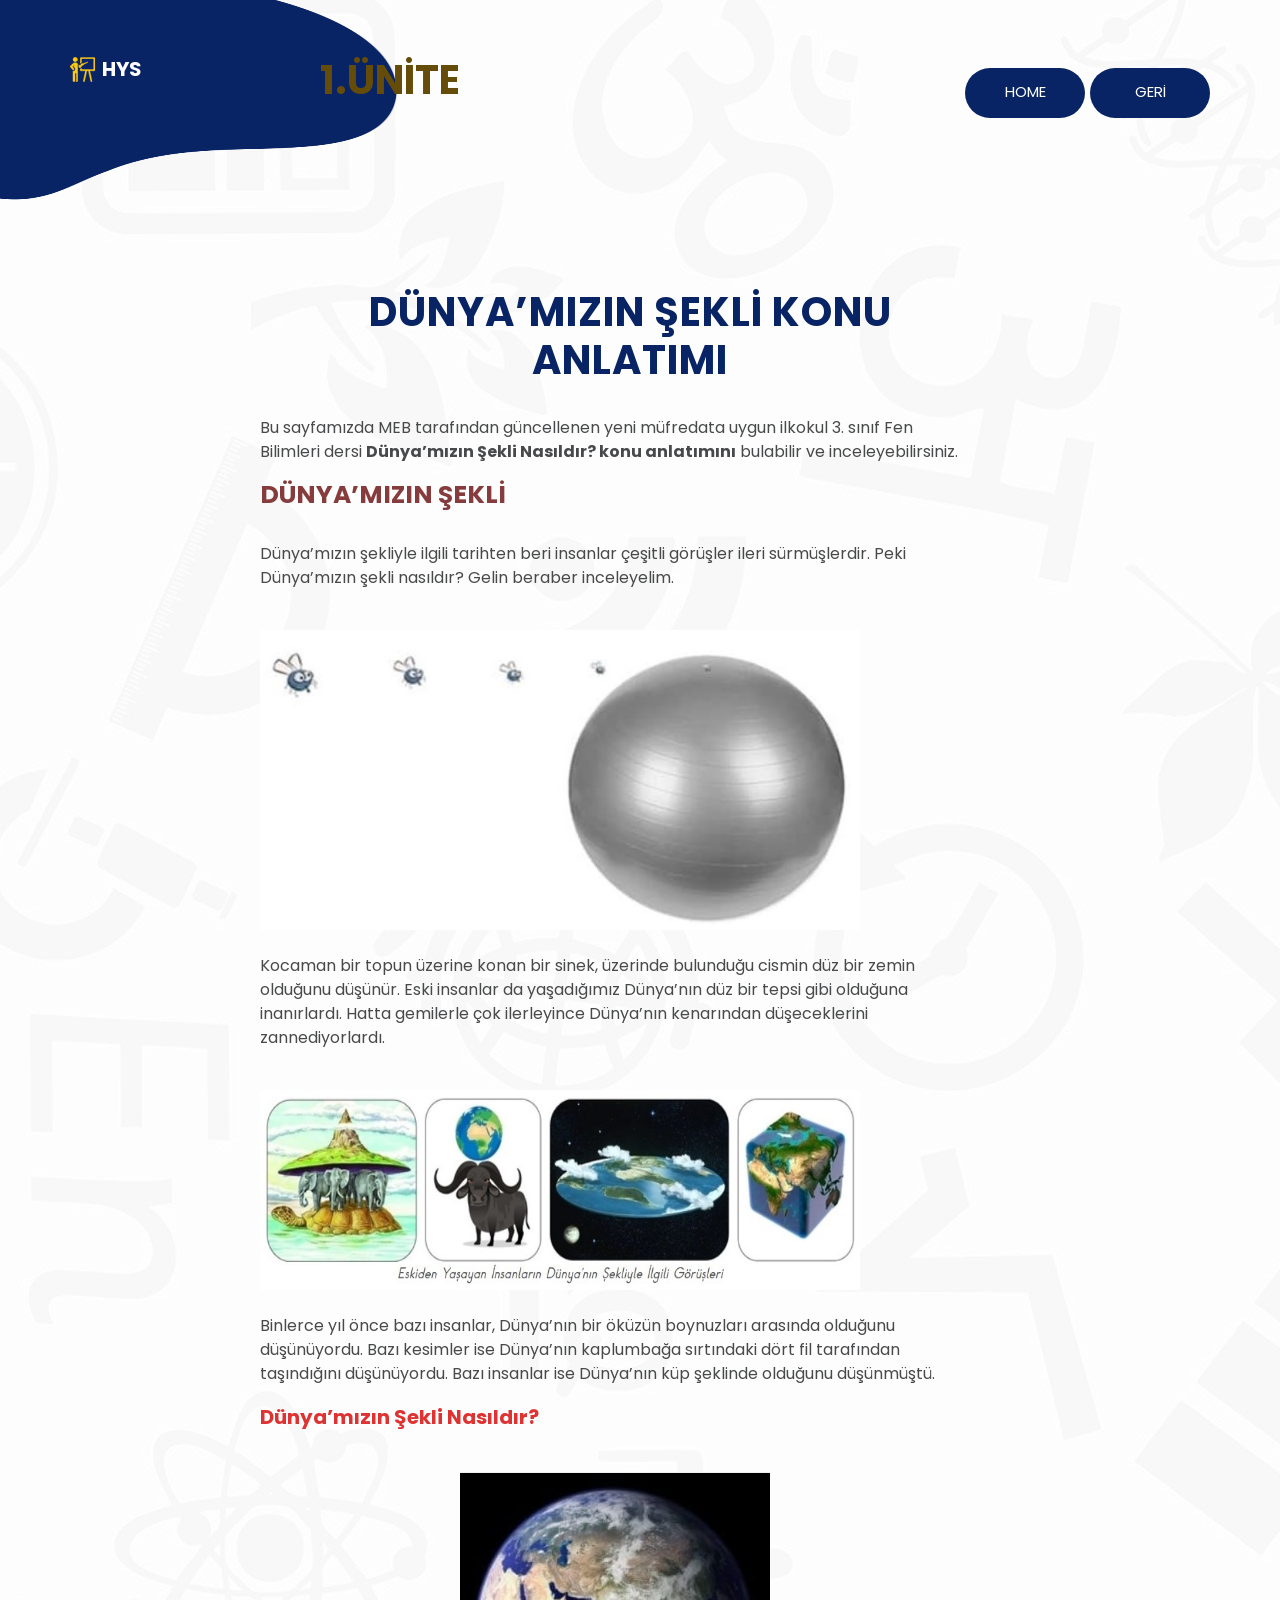
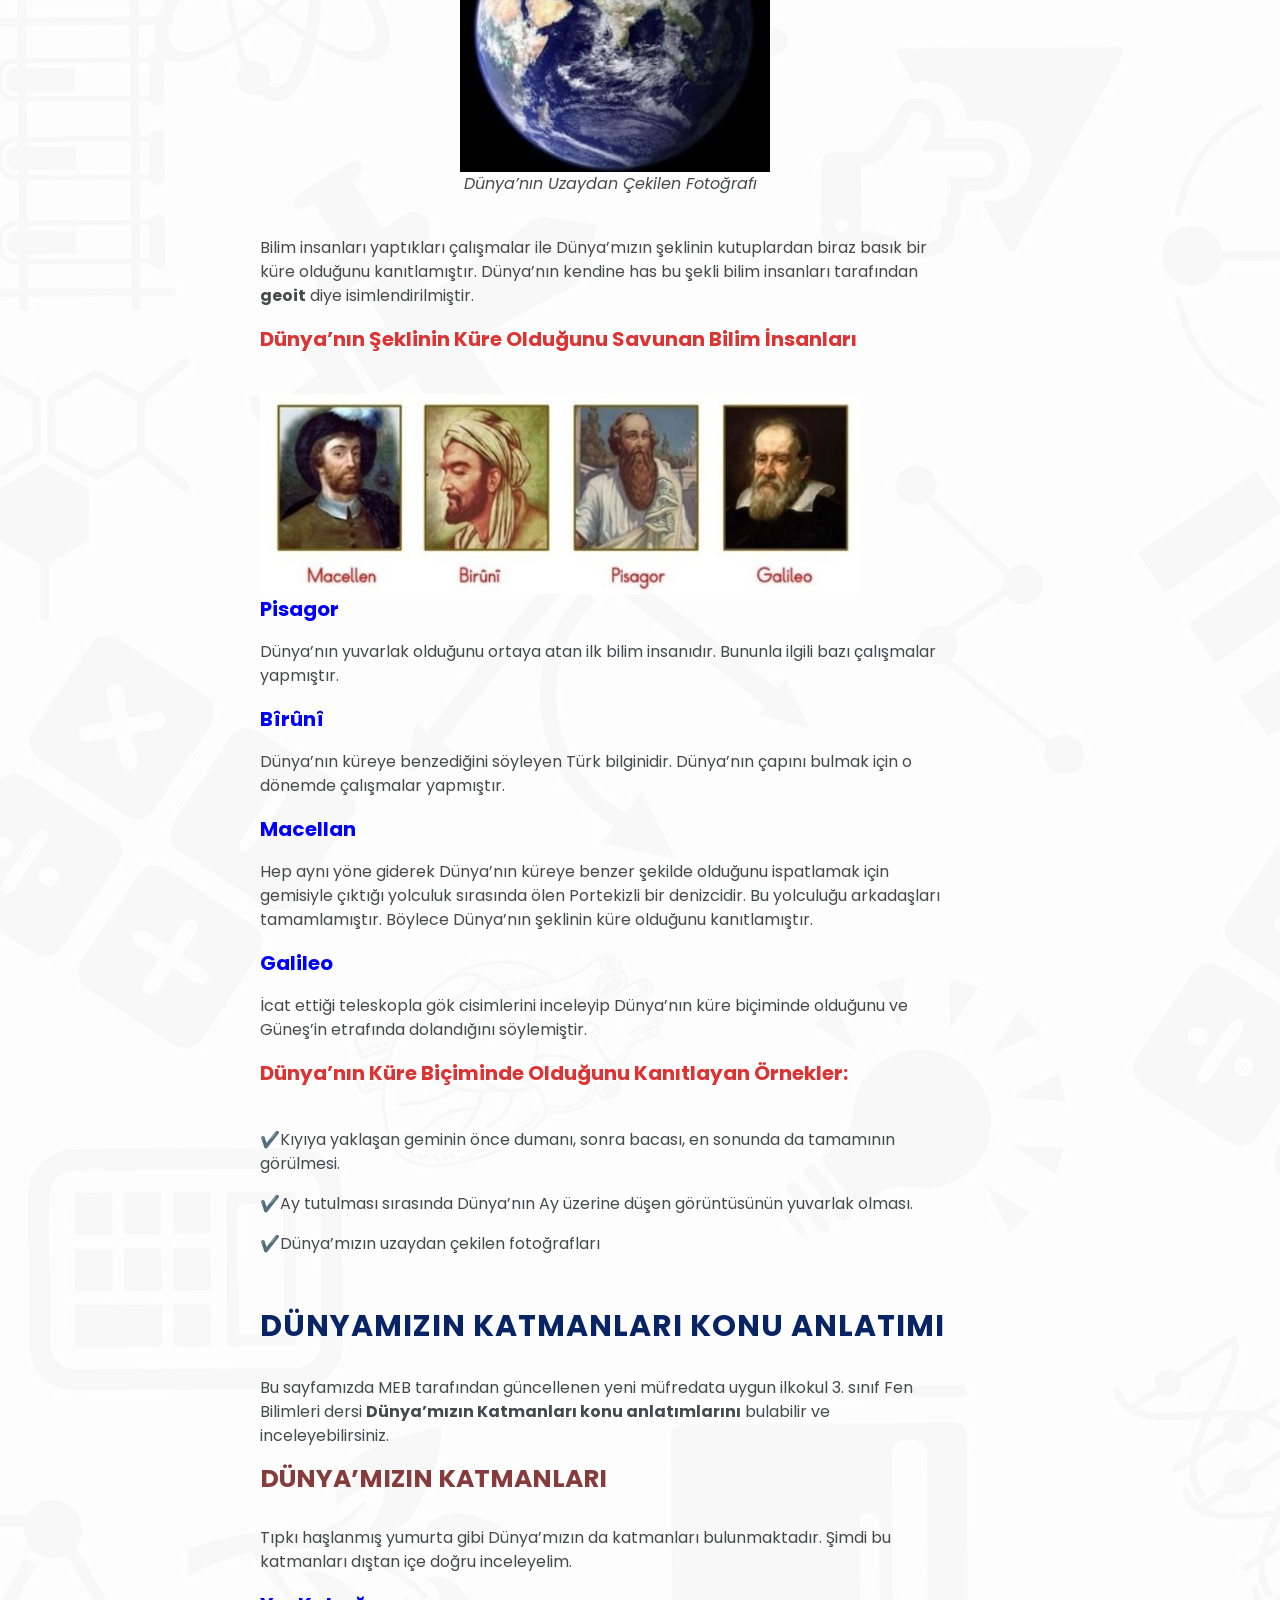
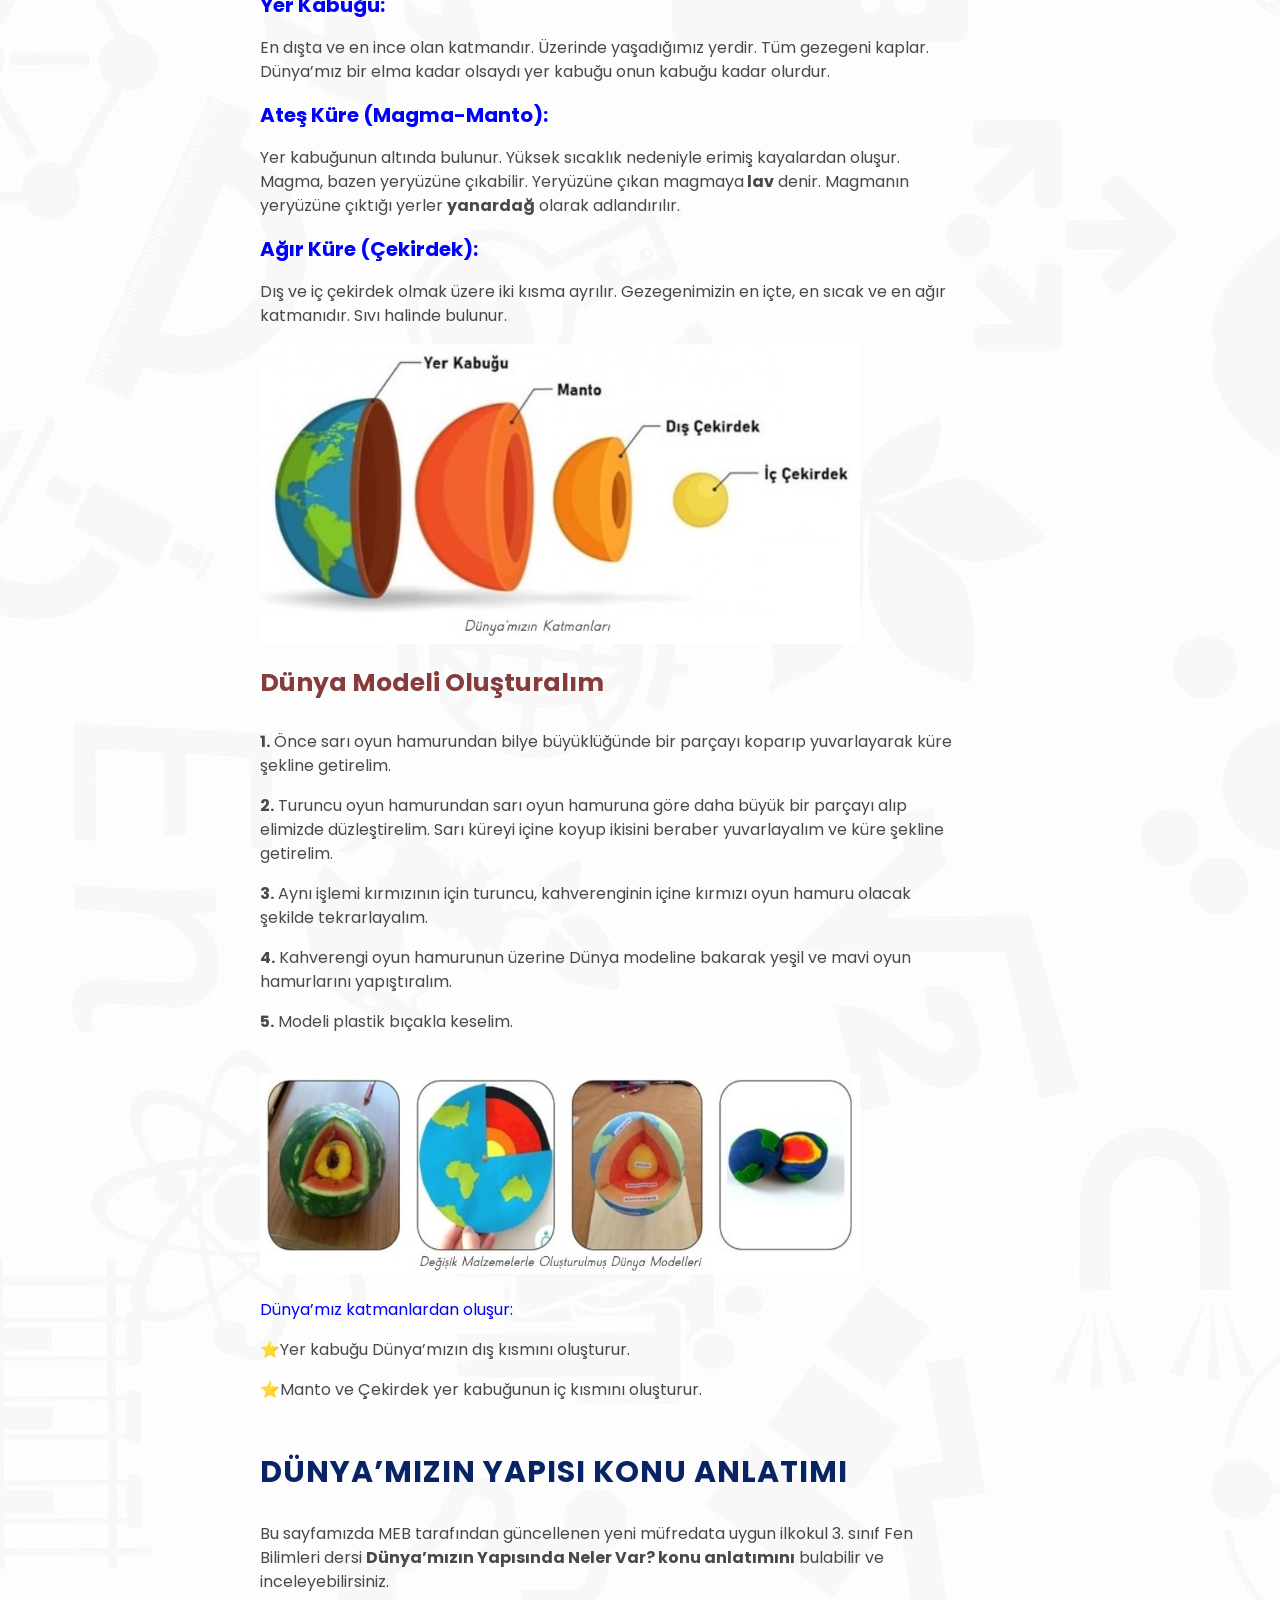
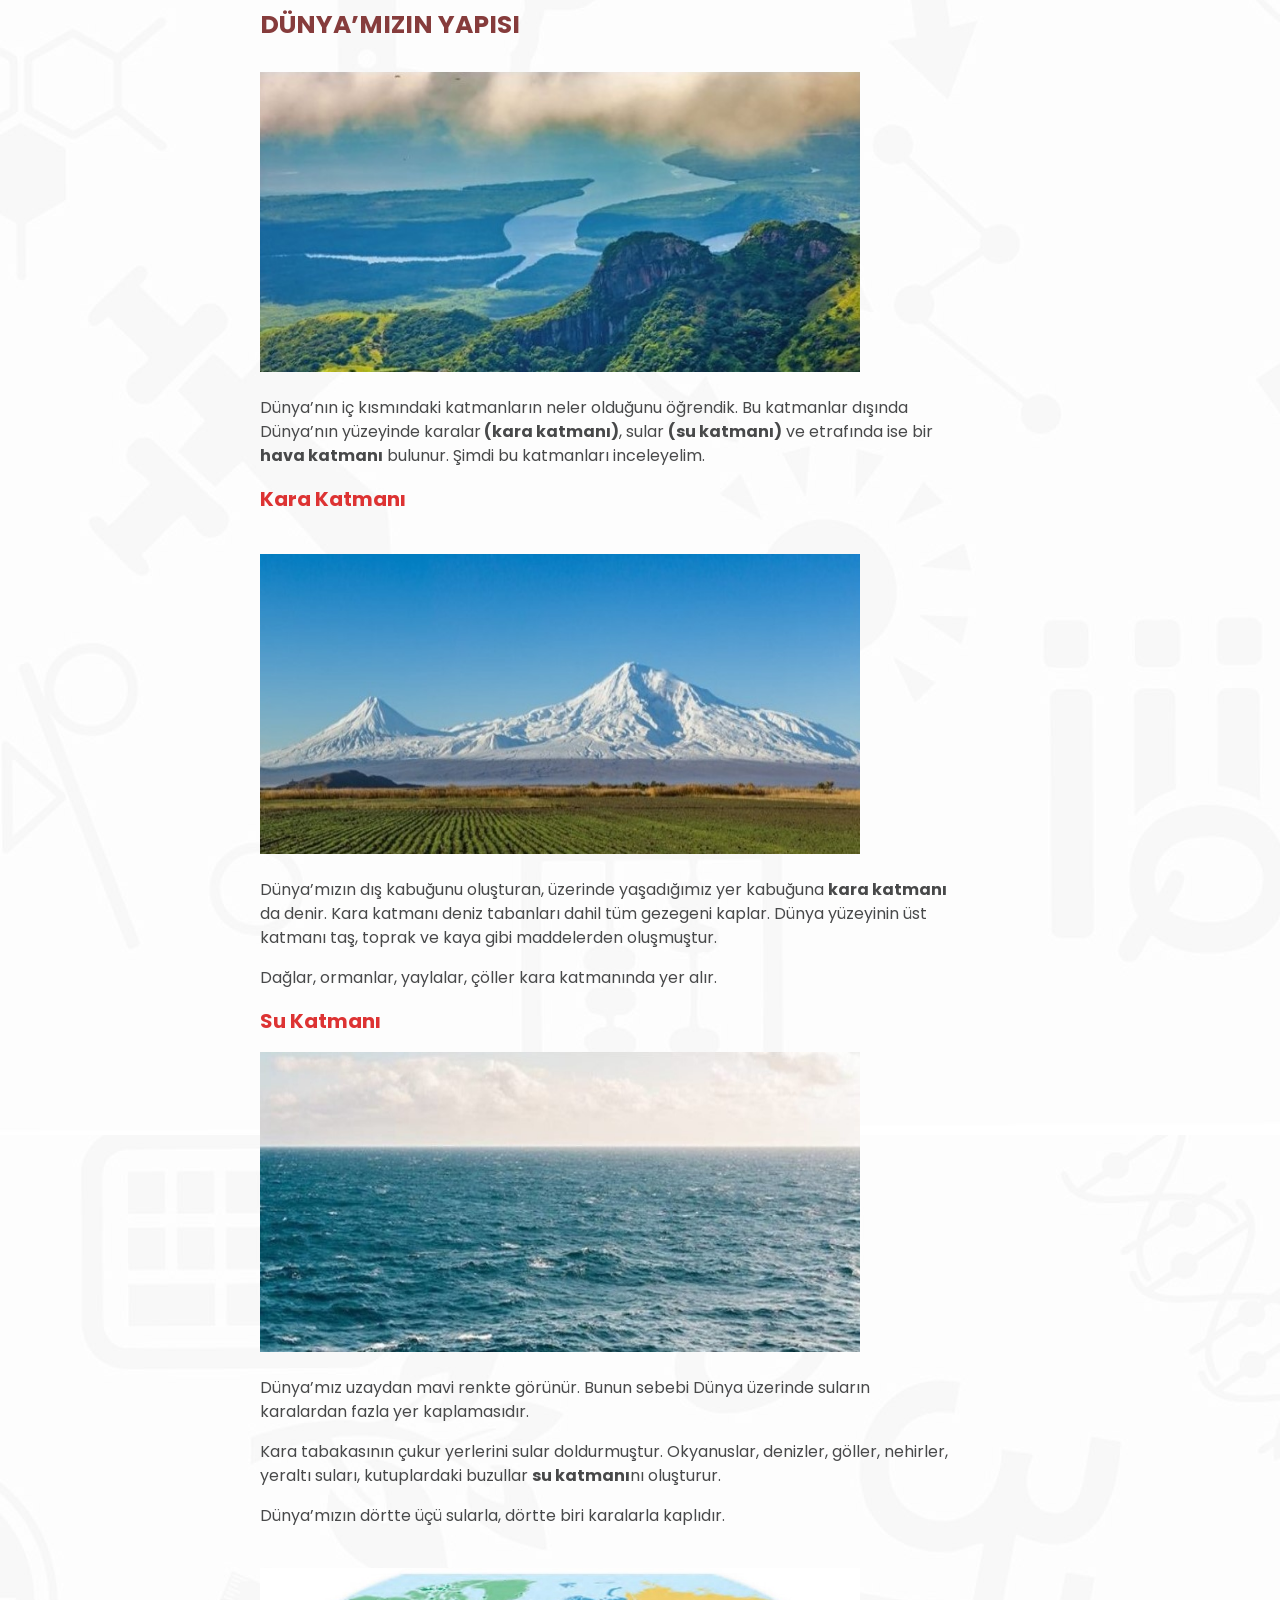
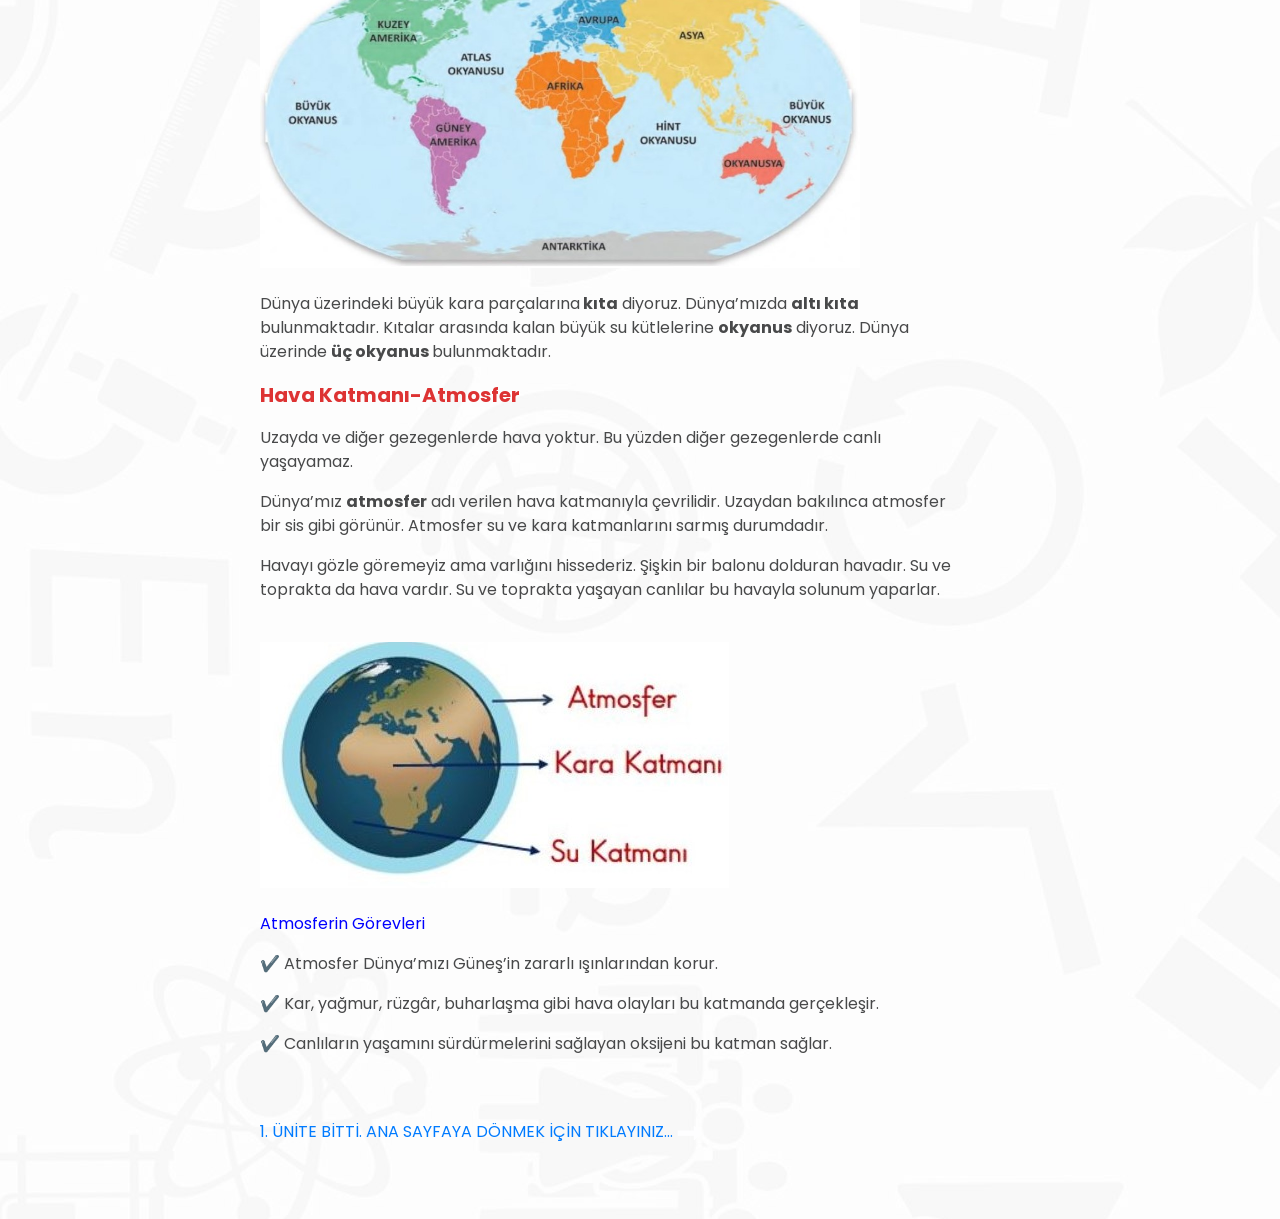
==== commit ca72796f: "son hal" ====
--- a/fen1.html
+++ b/fen1.html
@@ -61,12 +61,12 @@
                 <li class="nav-item active">
 
                 <div class="d-flex justify-content-center mt-5">
-                <a class="call_to-btn" href="index.html"><span>HOME</span></a>
+                <a style="margin-left: 5px;" class="call_to-btn" href="index.html"><span>HOME</span></a>
                 </li>
                 <li class="nav-item active">
 
                 <div class="d-flex justify-content-center mt-5">
-                <a class="call_to-btn" href="fen.html"><span>GERİ</span></a>
+                <a style="margin-left: 5px;" class="call_to-btn" href="fen.html"><span>GERİ</span></a>
                 </li>
                 
               </ul>
--- a/css/style.css
+++ b/css/style.css
@@ -1129,5 +1129,17 @@
   font-size: 50px;
 }
 
+.top_container.sonuc {
+  content: "";
+  position: absolute;
+  width: 48%;
+  height: 100%;
+  background: url(../images/cizgi.png);
+  background-size: cover;
+  background-position: right bottom;
+  background-repeat: no-repeat;
+  z-index: -1;
+}
+
 
 /* end footer section*/
